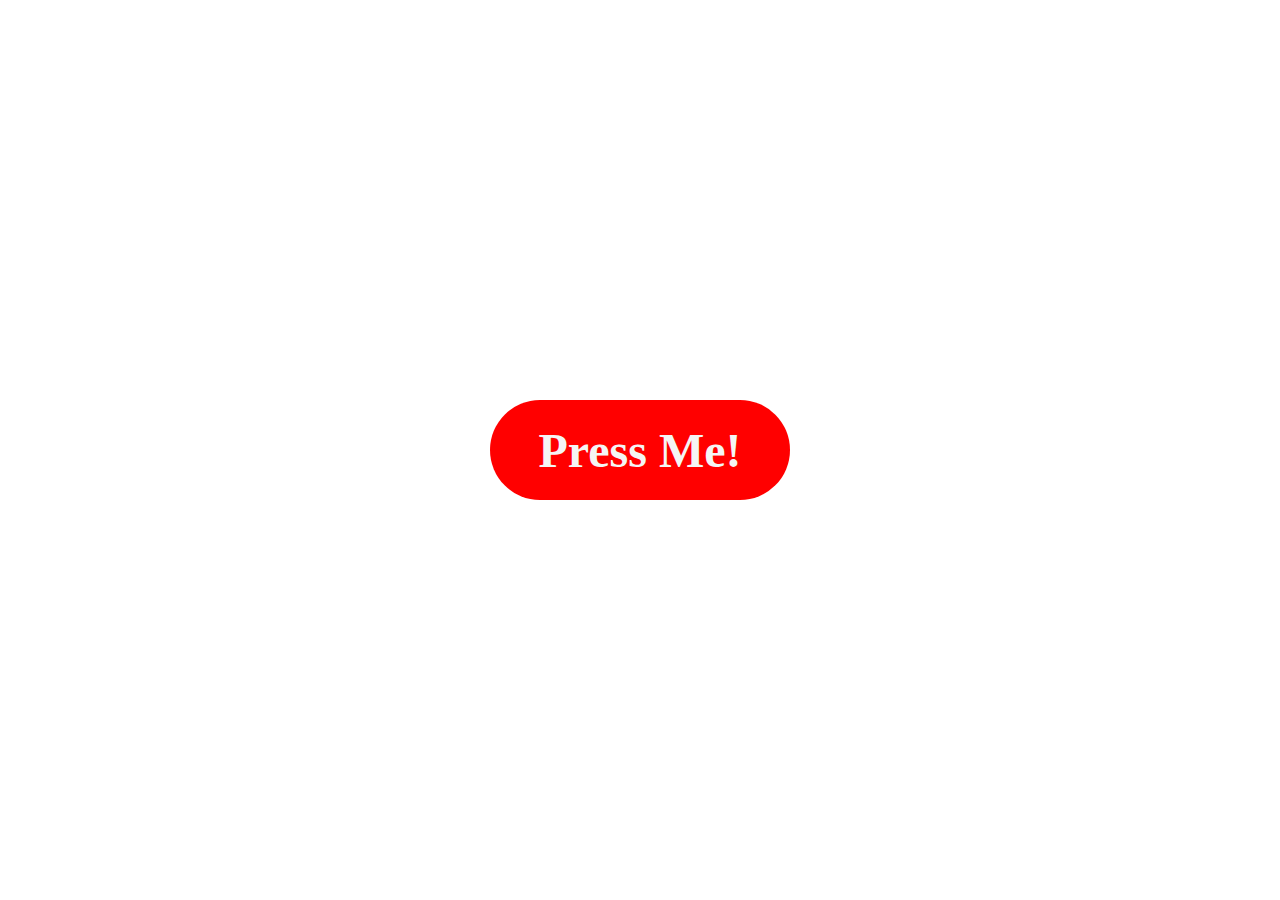
==== HTML/index.html @ dd6e67b4 "Add files via upload" ====
<!DOCTYPE html>
<html lang="dk">
  <head>
    <meta charset="UTF-8" />
    <meta http-equiv="X-UA-Compatible" content="IE=edge" />
    <meta name="viewport" content="width=device-width, initial-scale=1.0" />
    <meta name="description" content="Du er en dum idiot." />
    <meta name="keywords" content="dumme idiot, dum, idiot" />
    <title>Dumme idiot</title>

    <style>
      #buttoncontainer {
        display: flex;
        background-color: red;
        width: 300px;
        height: 100px;
        border-radius: 50px;
        position: absolute;
        top: 50%;
        left: 50%;
        transform: translate(-50%, -50%);
        cursor: pointer;
        align-items: center;
        justify-content: center;
      }
      #buttonmessage {
        color: whitesmoke;
        font-weight: bold;
        font-size: 48px;
      }
      #messagecontainer {
        display: none;
        flex-direction: column;
        position: absolute;
        top: 50%;
        left: 50%;
        transform: translate(-50%, -50%);
        align-items: center;
        justify-content: center;
      }
      #message1 {
        color: red;
        font-weight: bold;
        font-size: 72px;
        margin-bottom: 16px;
      }
      #message2 {
        font-size: 48px;
        color: red;
        font-weight: bold;
      }
    </style>
  </head>
  <body>
    <div id="buttoncontainer">
      <div id="buttonmessage">Press Me!</div>
    </div>
    <div id="messagecontainer">
      <div id="message1">DUMME IDIOT</div>
      <div id="message2">JEG HAR DIN IP!</div>
    </div>

    <script src="../JavaScript/Knap.js"></script>
  </body>
</html>
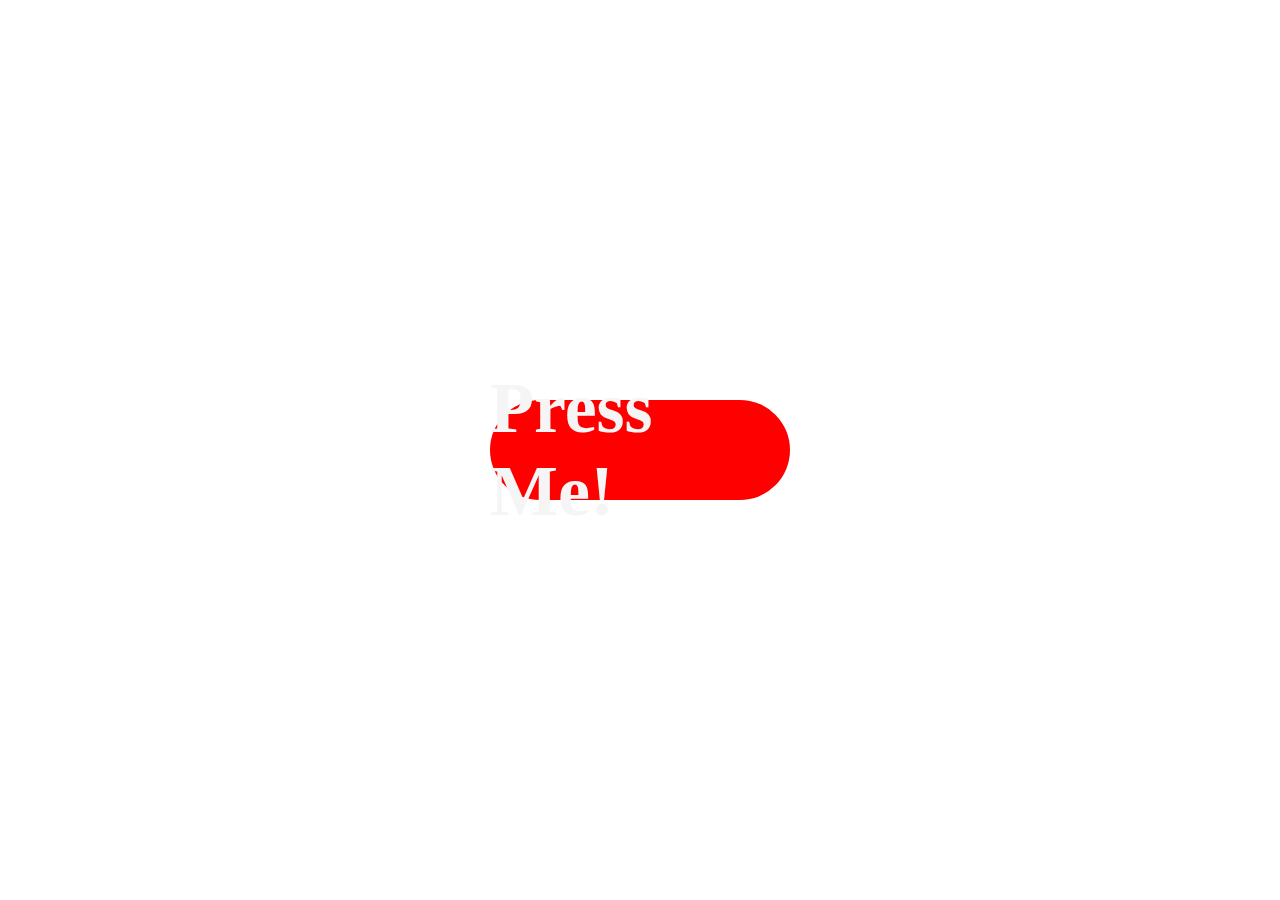
==== commit 1a56a903: "Update index.html" ====
--- a/HTML/index.html
+++ b/HTML/index.html
@@ -26,7 +26,7 @@
       #buttonmessage {
         color: whitesmoke;
         font-weight: bold;
-        font-size: 48px;
+        font-size: 72px;
       }
       #messagecontainer {
         display: none;
